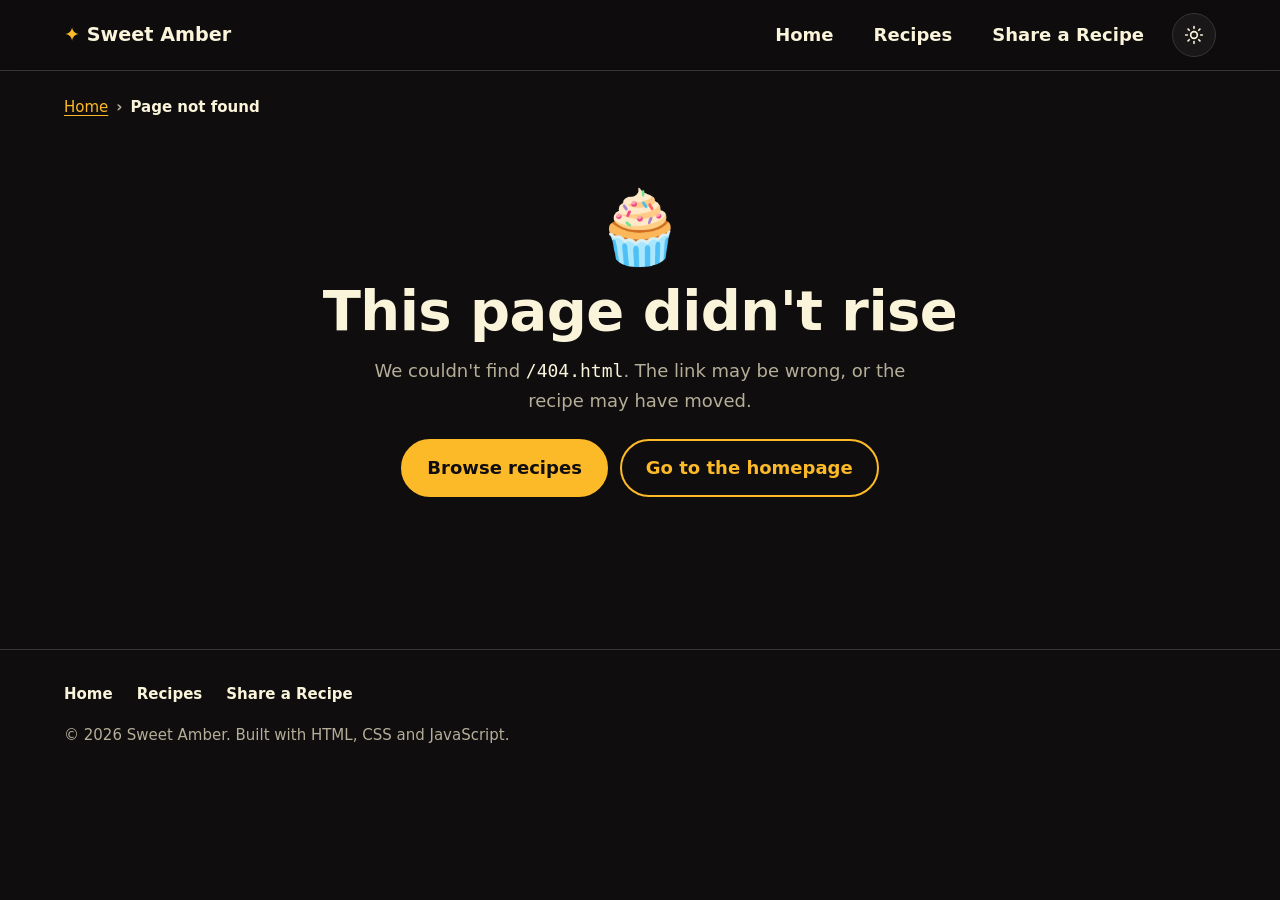
==== recipe.html @ 149a0ef0 "Build Sweet Amber dessert recipe site - index.html: hero with a typing animation on the intro hook, " ====
<!DOCTYPE html>
<html lang="en" data-theme="dark">
<head>
  <meta charset="UTF-8">
  <meta name="viewport" content="width=device-width, initial-scale=1.0">
  <meta name="description" content="A dessert recipe from Sweet Amber, with ingredients and step-by-step method.">
  <meta name="color-scheme" content="dark light">
  <title>Recipe | Sweet Amber</title>
  <link rel="icon" href="data:image/svg+xml,%3Csvg xmlns=%22http://www.w3.org/2000/svg%22 viewBox=%220 0 100 100%22%3E%3Ctext y=%22.9em%22 font-size=%2290%22%3E%F0%9F%A7%81%3C/text%3E%3C/svg%3E">
  <link rel="stylesheet" href="css/styles.css">
  <!-- Not deferred on purpose: applies the saved light/dark theme before the page is drawn -->
  <script src="js/main.js"></script>
</head>
<body>
  <a class="skip-link" href="#main">Skip to main content</a>

  <header class="site-header" id="site-header">
    <a class="brand" href="index.html">Sweet Amber</a>
    <!-- Same nav on every page; aria-current marks (and highlights) the page you're on -->
    <nav class="site-nav" aria-label="Main">
      <!-- Menu and theme buttons stay hidden until main.js runs, so without JavaScript the links always show -->
      <button type="button" class="icon-button nav-toggle" id="nav-toggle" aria-expanded="false" aria-controls="nav-links" hidden>
        <svg viewBox="0 0 20 16" aria-hidden="true" focusable="false">
          <line x1="1" y1="1" x2="19" y2="1"/>
          <line x1="1" y1="8" x2="19" y2="8"/>
          <line x1="1" y1="15" x2="19" y2="15"/>
        </svg>
        Menu
      </button>
      <ul class="nav-links" id="nav-links">
        <li><a href="index.html">Home</a></li>
        <li><a href="recipes.html" aria-current="true">Recipes</a></li>
        <li><a href="share.html">Share a Recipe</a></li>
      </ul>
    </nav>
    <button type="button" class="icon-button theme-toggle" id="theme-toggle" aria-pressed="false" aria-label="Light theme" title="Light theme" hidden>
      <svg class="icon-sun" viewBox="0 0 24 24" aria-hidden="true" focusable="false">
        <circle cx="12" cy="12" r="4"/>
        <path d="M12 2v2M12 20v2M4.9 4.9l1.4 1.4M17.7 17.7l1.4 1.4M2 12h2M20 12h2M4.9 19.1l1.4-1.4M17.7 6.3l1.4-1.4"/>
      </svg>
      <svg class="icon-moon" viewBox="0 0 24 24" aria-hidden="true" focusable="false">
        <path d="M21 12.8A9 9 0 1 1 11.2 3a7 7 0 0 0 9.8 9.8z"/>
      </svg>
    </button>
  </header>

  <main id="main">
    <nav class="breadcrumb" aria-label="Breadcrumb">
      <ol>
        <li><a href="index.html">Home</a></li>
        <li><a href="recipes.html">Recipes</a></li>
        <li id="crumb-current" aria-current="page">Recipe</li>
      </ol>
    </nav>

    <!-- main.js fills this in from the ?id= in the address, then shows it -->
    <article class="recipe-detail" id="recipe-detail" hidden>
      <header class="recipe-header">
        <p class="card-emoji" id="recipe-emoji" aria-hidden="true"></p>
        <p><small class="category-tag" id="recipe-category"></small></p>
        <h1 id="recipe-title">Recipe</h1>
        <p class="description" id="recipe-description"></p>
        <ul class="recipe-facts" id="recipe-facts" aria-label="Times and servings"></ul>
      </header>

      <section class="recipe-panel" aria-labelledby="ingredients-title">
        <h2 id="ingredients-title">Ingredients</h2>
        <ul class="ingredients" id="recipe-ingredients"></ul>
      </section>

      <section class="recipe-panel" aria-labelledby="steps-title">
        <h2 id="steps-title">Method</h2>
        <ol class="steps" id="recipe-steps"></ol>
      </section>

      <p class="hero-actions recipe-actions">
        <a class="button button--ghost" href="recipes.html">All recipes</a>
        <a class="button" id="recipe-more" href="recipes.html">More recipes</a>
      </p>
    </article>
    <noscript><p class="empty-message">Turn on JavaScript to see this recipe, or <a href="recipes.html">browse all recipes</a>.</p></noscript>
  </main>

  <footer class="site-footer">
    <!-- main.js copies the main nav's links into this list -->
    <nav aria-label="Footer">
      <ul class="footer-links" id="footer-links"></ul>
    </nav>
    <p>&copy; 2026 Sweet Amber. Built with HTML, CSS and JavaScript.</p>
  </footer>

  <button type="button" class="to-top" id="to-top" aria-label="Back to top" hidden>
    <svg viewBox="0 0 24 24" aria-hidden="true" focusable="false">
      <polyline points="6 15 12 9 18 15"/>
    </svg>
  </button>
</body>
</html>
---- css/styles.css ----
/* ==========================================================================
   Sweet Amber — styles for every page
   Dark theme by default (coal background, light text, amber accents).
   A light theme swaps the color tokens when <html data-theme="light">.
   Mobile first: base rules are for phones; @media blocks add wider layouts.
   ========================================================================== */

:root {
  /* Dark theme (default) */
  --bg: #0f0d0e;            /* coal page background */
  --surface: #1a1718;       /* cards, header, panels */
  --surface-2: #262122;     /* inputs, hover states, chips */
  --line: #3a3433;          /* borders */
  --text: #f9f4da;          /* main text */
  --muted: #b5ae98;         /* secondary text */
  --accent: #fcba28;        /* amber text: links, active nav, labels */
  --accent-hover: #ffcd5c;
  --amber: #fcba28;         /* amber fill: buttons, active filter */
  --amber-hover: #ffcd5c;
  --on-amber: #0f0d0e;      /* text on amber fills */
  --error: #f38ba3;
  --success: #3fcf8e;
  --placeholder: #9a9480;
  --shadow: 0 0.75rem 2rem rgb(0 0 0 / 0.45);

  /* Spacing scale */
  --space-xs: 0.5rem;
  --space-sm: 0.75rem;
  --space-md: 1rem;
  --space-lg: 1.5rem;
  --space-xl: 2rem;
  --space-2xl: 3rem;
  --space-3xl: 5rem;

  --radius: 0.875rem;
  --content-width: 72rem;
  --gutter: var(--space-md);

  color-scheme: dark;
}

/* Light theme: cream background, dark text, darker amber for readable text */
:root[data-theme="light"] {
  --bg: #fffaf0;
  --surface: #ffffff;
  --surface-2: #f5ecda;
  --line: #e0d3b8;
  --text: #1f1a17;
  --muted: #5c5347;
  --accent: #8a5300;
  --accent-hover: #6b4000;
  --on-amber: #1f1a17;
  --error: #b4234a;
  --success: #1b7a45;
  --placeholder: #6e6454;
  --shadow: 0 0.75rem 2rem rgb(60 40 10 / 0.12);

  color-scheme: light;
}

/* ==========================================================================
   Base
   ========================================================================== */
*,
*::before,
*::after {
  box-sizing: border-box;
}

[hidden] {
  display: none !important;
}

html {
  scroll-padding-top: 5.5rem; /* jumps land below the sticky header */
}

@media (prefers-reduced-motion: no-preference) {
  html {
    scroll-behavior: smooth;
  }
}

body {
  margin: 0;
  background-color: var(--bg);
  color: var(--text);
  font-family: system-ui, -apple-system, "Segoe UI", Roboto, "Helvetica Neue", Arial, sans-serif;
  font-size: clamp(1rem, 0.95rem + 0.25vw, 1.125rem);
  line-height: 1.65;
  transition: background-color 0.25s ease, color 0.25s ease;
}

h1,
h2,
h3 {
  line-height: 1.15;
  letter-spacing: -0.01em;
}

a {
  color: var(--accent);
  text-underline-offset: 0.2em;
}

a:hover {
  color: var(--accent-hover);
}

:focus-visible {
  outline: 3px solid var(--accent);
  outline-offset: 3px;
}

/* Hidden on screen, still read by screen readers */
.visually-hidden {
  position: absolute;
  width: 1px;
  height: 1px;
  overflow: hidden;
  clip-path: inset(50%);
  white-space: nowrap;
}

.skip-link {
  position: absolute;
  top: var(--space-xs);
  left: var(--space-xs);
  z-index: 200;
  padding: var(--space-xs) var(--space-md);
  border-radius: 0.5rem;
  background-color: var(--amber);
  color: var(--on-amber);
  font-weight: 700;
  transform: translateY(-200%);
}

.skip-link:focus {
  transform: none;
}

main {
  width: min(100% - 2 * var(--gutter), var(--content-width));
  margin-inline: auto;
  padding-block: var(--space-lg) var(--space-3xl);
}

/* ==========================================================================
   Header: brand, main nav (Menu button + links), theme button
   Phones and tablets (under 1024px): brand, Menu and theme buttons on the
   first row; the links drop down below when Menu is pressed. main.js sets
   data-menu on the header; without JavaScript there is no data-menu, so
   the links simply always show.
   The Menu button sits right before the links in the HTML, so after
   opening the menu, Tab moves straight into the links.
   ========================================================================== */
.site-header {
  position: sticky;
  top: 0;
  z-index: 100;
  display: flex;
  flex-wrap: wrap;
  align-items: center;
  gap: var(--space-sm);
  /* Full-width bar, content lined up with <main> */
  padding: var(--space-sm) max(var(--gutter), calc((100% - var(--content-width)) / 2));
  border-bottom: 1px solid var(--line);
  background-color: color-mix(in srgb, var(--bg) 92%, transparent);
  backdrop-filter: blur(8px);
  view-transition-name: site-header; /* stays put during page transitions */
}

.brand {
  margin-right: auto;
  color: var(--text);
  font-size: 1.2rem;
  font-weight: 800;
  text-decoration: none;
}

.brand::before {
  content: "✦ ";
  content: "✦ " / "";
  color: var(--accent);
}

.brand:hover {
  color: var(--accent);
}

/* Round icon buttons: theme toggle and menu */
.icon-button {
  display: inline-flex;
  align-items: center;
  justify-content: center;
  gap: var(--space-xs);
  min-width: 2.75rem;
  min-height: 2.75rem; /* 44px tap target */
  padding: 0 var(--space-md);
  border: 1px solid var(--line);
  border-radius: 999px;
  background-color: var(--surface);
  color: var(--text);
  font: inherit;
  font-weight: 600;
  cursor: pointer;
}

.icon-button:hover {
  border-color: var(--accent);
  color: var(--accent);
}

.icon-button svg {
  width: 1.25rem;
  height: 1.25rem;
  fill: none;
  stroke: currentColor;
  stroke-width: 2;
  stroke-linecap: round;
  stroke-linejoin: round;
}

.theme-toggle {
  padding: 0;
}

/* Sun shows in dark mode (switch to light); moon shows in light mode */
.theme-toggle .icon-moon,
:root[data-theme="light"] .theme-toggle .icon-sun {
  display: none;
}

:root[data-theme="light"] .theme-toggle .icon-moon {
  display: block;
}

/* Hamburger lines turn into an X when open */
.nav-toggle line {
  transform-box: fill-box;
  transform-origin: center;
  transition: transform 0.2s ease, opacity 0.2s ease;
}

.nav-toggle[aria-expanded="true"] line:nth-child(1) {
  transform: translateY(7px) rotate(45deg);
}

.nav-toggle[aria-expanded="true"] line:nth-child(2) {
  opacity: 0;
}

.nav-toggle[aria-expanded="true"] line:nth-child(3) {
  transform: translateY(-7px) rotate(-45deg);
}

/* The nav's own box is dropped (its landmark stays), so the Menu button and
   the list line up as items of the header row */
.site-nav {
  display: contents;
}

/* Links: a full-width row under the brand on phones and tablets */
.nav-links {
  order: 3;
  flex-basis: 100%;
  display: flex;
  flex-direction: column;
  gap: var(--space-xs);
  margin: 0;
  padding: var(--space-xs) 0;
  list-style: none;
}

.site-header[data-menu="closed"] .nav-links {
  display: none;
}

.nav-links a {
  display: block;
  padding: var(--space-sm) var(--space-md);
  border-radius: 0.5rem;
  color: var(--text);
  font-weight: 600;
  text-decoration: none;
}

.nav-links a:hover {
  background-color: var(--surface-2);
  color: var(--accent);
}

/* Current page (aria-current="page") and the section a page belongs to
   (aria-current="true", used on recipe detail pages) */
.nav-links a[aria-current] {
  background-color: color-mix(in srgb, var(--amber) 16%, transparent);
  color: var(--accent);
  box-shadow: inset 3px 0 0 var(--amber);
}

/* ==========================================================================
   Breadcrumb: Home › Recipes › Key Lime Pie
   ========================================================================== */
.breadcrumb ol {
  display: flex;
  flex-wrap: wrap;
  align-items: center;
  gap: var(--space-xs);
  margin: 0 0 var(--space-lg);
  padding: 0;
  list-style: none;
  color: var(--muted);
  font-size: 0.9375rem;
}

/* The › separator is drawn by CSS and hidden from screen readers */
.breadcrumb li + li::before {
  content: "›";
  content: "›" / "";
  margin-right: var(--space-xs);
  color: var(--muted);
}

.breadcrumb [aria-current="page"] {
  color: var(--text);
  font-weight: 600;
}

/* ==========================================================================
   Buttons
   ========================================================================== */
.button,
.form-actions button {
  display: inline-flex;
  align-items: center;
  justify-content: center;
  min-height: 2.75rem;
  padding: var(--space-sm) var(--space-lg);
  border: 2px solid var(--amber);
  border-radius: 999px;
  background-color: var(--amber);
  color: var(--on-amber);
  font: inherit;
  font-weight: 700;
  text-decoration: none;
  cursor: pointer;
  transition: background-color 0.15s ease, border-color 0.15s ease, transform 0.1s ease;
}

.button:hover,
.form-actions button:hover {
  border-color: var(--amber-hover);
  background-color: var(--amber-hover);
  color: var(--on-amber);
}

.button:active,
.form-actions button:active {
  transform: translateY(1px);
}

.button--ghost,
.form-actions button[type="reset"] {
  background-color: transparent;
  color: var(--accent);
}

.button--ghost:hover,
.form-actions button[type="reset"]:hover {
  background-color: color-mix(in srgb, var(--amber) 12%, transparent);
  color: var(--accent-hover);
}

.form-actions button:disabled {
  opacity: 0.6;
  cursor: progress;
}

/* ==========================================================================
   Homepage
   ========================================================================== */
.hero {
  padding-block: var(--space-xl) var(--space-2xl);
}

.eyebrow {
  margin: 0 0 var(--space-sm);
  color: var(--accent);
  font-size: 0.875rem;
  font-weight: 700;
  letter-spacing: 0.14em;
  text-transform: uppercase;
}

.hero h1 {
  max-width: 16ch;
  margin: 0 0 var(--space-md);
  font-size: clamp(2.5rem, 1.4rem + 5vw, 4.75rem);
}

/* Typing line. main.js types the hook into an <output> laid over the
   original sentence, which turns transparent but keeps its space, so
   nothing below jumps. Screen readers read the original once. */
.typing {
  position: relative;
  max-width: 38ch;
  margin: 0 0 var(--space-lg);
  font-size: clamp(1.25rem, 1rem + 1.25vw, 1.875rem);
  font-weight: 600;
  line-height: 1.35;
}

.typing.is-typing {
  color: transparent;
}

.typing output {
  position: absolute;
  inset: 0;
  color: var(--text);
}

.typing output::after {
  content: "";
  display: inline-block;
  width: 0.08em;
  height: 1.1em;
  margin-left: 0.06em;
  vertical-align: -0.15em;
  background-color: var(--amber);
  animation: caret-blink 1s steps(1) infinite;
}

@keyframes caret-blink {
  50% {
    opacity: 0;
  }
}

.hero-intro {
  max-width: 60ch;
  margin: 0 0 var(--space-xl);
  color: var(--muted);
}

.hero-actions {
  display: flex;
  flex-wrap: wrap;
  gap: var(--space-sm);
  margin: 0;
}

.section-heading {
  margin: 0 0 var(--space-md);
  font-size: clamp(1.5rem, 1.2rem + 1.25vw, 2.125rem);
}

.home-section {
  margin-bottom: var(--space-2xl);
}

/* Category shortcuts on the homepage */
.category-links {
  display: grid;
  grid-template-columns: repeat(2, minmax(0, 1fr));
  gap: var(--space-sm);
  margin: 0;
  padding: 0;
  list-style: none;
}

.category-links a {
  display: flex;
  flex-direction: column;
  gap: 0.25rem;
  height: 100%;
  padding: var(--space-md);
  border: 1px solid var(--line);
  border-radius: var(--radius);
  background-color: var(--surface);
  color: var(--text);
  font-weight: 700;
  text-decoration: none;
  transition: border-color 0.15s ease, transform 0.15s ease;
}

.category-links a:hover {
  border-color: var(--amber);
  color: var(--accent);
  transform: translateY(-2px);
}

.category-links small {
  color: var(--muted);
  font-weight: 400;
}

.category-icon {
  font-size: 1.75rem;
  line-height: 1;
}

/* ==========================================================================
   Page headings
   ========================================================================== */
.page-intro {
  margin-bottom: var(--space-xl);
}

.page-intro h1 {
  margin: 0 0 var(--space-sm);
  font-size: clamp(2.25rem, 1.5rem + 3vw, 3.5rem);
}

.page-intro p {
  max-width: 60ch;
  margin: 0;
  color: var(--muted);
}

/* ==========================================================================
   Recipe cards (recipes page and homepage favourites)
   ========================================================================== */
.filters {
  display: flex;
  flex-wrap: wrap;
  gap: var(--space-xs);
  margin: 0 0 var(--space-md);
}

.filters button {
  min-height: 2.75rem;
  padding: var(--space-xs) var(--space-md);
  border: 1px solid var(--line);
  border-radius: 999px;
  background-color: transparent;
  color: var(--text);
  font: inherit;
  font-weight: 600;
  cursor: pointer;
}

.filters button:hover {
  border-color: var(--amber);
  color: var(--accent);
}

.filters button[aria-pressed="true"] {
  border-color: var(--amber);
  background-color: var(--amber);
  color: var(--on-amber);
}

.result-count {
  margin: 0 0 var(--space-lg);
  color: var(--muted);
  font-size: 0.9375rem;
}

.recipe-grid {
  display: grid;
  grid-template-columns: minmax(0, 1fr);
  gap: var(--space-lg);
  margin: 0;
  padding: 0;
  list-style: none;
}

.recipe-card {
  display: flex;
  flex-direction: column;
  height: 100%;
  padding: var(--space-lg);
  border: 1px solid var(--line);
  border-top: 3px solid var(--amber);
  border-radius: var(--radius);
  background-color: var(--surface);
  box-shadow: var(--shadow);
  transition: transform 0.15s ease, border-color 0.15s ease;
}

.recipe-card:hover {
  border-color: var(--amber);
  transform: translateY(-3px);
}

.recipe-card .card-top {
  display: flex;
  align-items: center;
  justify-content: space-between;
  gap: var(--space-sm);
  margin: 0 0 var(--space-sm);
}

.card-emoji {
  font-size: 2.25rem;
  line-height: 1;
}

.category-tag {
  padding: 0.125rem var(--space-sm);
  border-radius: 999px;
  background-color: var(--surface-2);
  color: var(--accent);
  font-size: 0.8125rem;
  font-weight: 700;
  letter-spacing: 0.04em;
  text-transform: uppercase;
}

.recipe-card h2,
.recipe-card h3 {
  margin: 0 0 var(--space-xs);
  font-size: 1.3rem;
}

.recipe-card .description {
  margin: 0 0 var(--space-md);
  color: var(--muted);
}

.recipe-card .prep {
  margin: 0 0 var(--space-lg);
  font-size: 0.9375rem;
  font-weight: 600;
}

.recipe-card .prep::before {
  content: "⏱ ";
  content: "⏱ " / "";
}

.recipe-card .card-link {
  align-self: flex-start;
  margin-top: auto;
}

.empty-message {
  padding: var(--space-xl);
  border: 1px dashed var(--line);
  border-radius: var(--radius);
  color: var(--muted);
  text-align: center;
}

/* ==========================================================================
   Recipe detail page
   ========================================================================== */
.recipe-header {
  margin-bottom: var(--space-xl);
}

.recipe-header .card-emoji {
  display: block;
  margin-bottom: var(--space-sm);
  font-size: 3.5rem;
}

.recipe-header h1 {
  margin: 0 0 var(--space-sm);
  font-size: clamp(2.25rem, 1.5rem + 3vw, 3.5rem);
}

.recipe-header .description {
  max-width: 60ch;
  margin: 0 0 var(--space-lg);
  color: var(--muted);
}

/* Prep / cook / chill / serves facts: a list of small labelled boxes */
.recipe-facts {
  display: grid;
  grid-template-columns: repeat(2, minmax(0, 1fr));
  gap: var(--space-sm);
  margin: 0;
  padding: 0;
  list-style: none;
}

.recipe-facts li {
  display: flex;
  flex-direction: column;
  padding: var(--space-sm) var(--space-md);
  border: 1px solid var(--line);
  border-radius: 0.625rem;
  background-color: var(--surface);
}

.recipe-facts small {
  color: var(--muted);
  font-size: 0.8125rem;
  font-weight: 700;
  letter-spacing: 0.06em;
  text-transform: uppercase;
}

.recipe-facts strong {
  font-size: 1.0625rem;
}

/* Phones: a lone last box (odd count) stretches across both columns */
@media (max-width: 639px) {
  .recipe-facts li:last-child:nth-child(odd) {
    grid-column: 1 / -1;
  }
}

/* Header, ingredients, method and links; ingredients and method sit side by
   side on desktop */
.recipe-detail {
  display: grid;
  grid-template-columns: minmax(0, 1fr);
  gap: var(--space-xl);
}

.recipe-header {
  margin-bottom: 0;
}

.recipe-header .category-tag {
  display: inline-block;
}

.recipe-header p {
  margin: 0 0 var(--space-sm);
}

.recipe-actions {
  margin: 0;
}

.recipe-panel {
  padding: var(--space-lg);
  border: 1px solid var(--line);
  border-radius: var(--radius);
  background-color: var(--surface);
}

.recipe-panel h2 {
  margin: 0 0 var(--space-md);
  color: var(--accent);
  font-size: 1.375rem;
}

.ingredients {
  margin: 0;
  padding: 0;
  list-style: none;
}

.ingredients li {
  padding: var(--space-xs) 0;
  border-bottom: 1px dashed var(--line);
}

.ingredients li::before {
  content: "• ";
  content: "• " / "";
  color: var(--accent);
  font-weight: 800;
}

.steps {
  margin: 0;
  padding: 0;
  list-style: none;
  counter-reset: step;
}

.steps li {
  position: relative;
  margin-bottom: var(--space-md);
  padding-left: 2.75rem;
  counter-increment: step;
}

/* Numbered amber circles; the <ol> still announces the numbers */
.steps li::before {
  content: counter(step);
  content: counter(step) / "";
  position: absolute;
  top: 0;
  left: 0;
  display: grid;
  place-items: center;
  width: 2rem;
  height: 2rem;
  border-radius: 50%;
  background-color: var(--amber);
  color: var(--on-amber);
  font-weight: 800;
}

/* ==========================================================================
   Share form
   ========================================================================== */
/* Share page layout: one column on phones; on desktop the form and its
   confirmation on the left, the handler flow panel on the right */
.share-page {
  display: grid;
  grid-template-columns: minmax(0, 1fr);
  gap: var(--space-lg);
  align-items: start;
}

.share-page > .breadcrumb ol,
.share-page > .page-intro {
  margin-bottom: 0;
}

.share-form {
  padding: var(--space-lg);
  border: 1px solid var(--line);
  border-radius: var(--radius);
  background-color: var(--surface);
}

.share-form fieldset {
  margin: 0 0 var(--space-lg);
  padding: 0;
  border: 0;
}

.share-form legend {
  margin-bottom: var(--space-md);
  color: var(--accent);
  font-size: 1.125rem;
  font-weight: 800;
}

.field {
  display: flex;
  flex-direction: column;
  gap: 0.375rem;
  margin: 0 0 var(--space-sm);
}

.field label {
  font-weight: 700;
}

abbr[title="required"] {
  color: var(--accent);
  text-decoration: none;
}

.field input,
.field select,
.field textarea {
  width: 100%;
  padding: var(--space-sm) var(--space-md);
  border: 1.5px solid var(--line);
  border-radius: 0.5rem;
  background-color: var(--surface-2);
  color: var(--text);
  font: inherit;
  transition: border-color 0.15s ease;
}

.field textarea {
  min-height: 8rem;
  resize: vertical;
}

.field input::placeholder,
.field textarea::placeholder {
  color: var(--placeholder);
}

.field input:focus,
.field select:focus,
.field textarea:focus {
  border-color: var(--amber);
  outline: 3px solid color-mix(in srgb, var(--amber) 35%, transparent);
  outline-offset: 1px;
}

.field.is-valid input,
.field.is-valid select,
.field.is-valid textarea {
  border-color: var(--success);
}

.field.is-invalid input,
.field.is-invalid select,
.field.is-invalid textarea {
  border-color: var(--error);
}

.hint,
.error {
  margin: 0;
  font-size: 0.875rem;
  line-height: 1.4;
}

.hint {
  color: var(--muted);
}

.error {
  min-height: 1.4em; /* one line kept even when empty, so a message appearing
                        doesn't push the Submit button away mid-click */
  color: var(--error);
  font-weight: 600;
}

/* ✕ before each error, so color isn't the only signal */
.error:not(:empty)::before {
  content: "✕ ";
  content: "✕ " / "";
}

.form-actions {
  display: flex;
  flex-wrap: wrap;
  gap: var(--space-sm);
  margin: 0;
}

.form-status {
  margin: var(--space-md) 0 0;
  font-weight: 600;
}

.form-status:empty {
  display: none;
}

.form-status.is-error {
  color: var(--error);
}

.form-status.is-success {
  color: var(--success);
}

/* Confirmation card after a valid submission */
.confirmation {
  padding: var(--space-lg);
  border: 1px solid var(--line);
  border-top: 4px solid var(--success);
  border-radius: var(--radius);
  background-color: var(--surface);
  animation: rise 0.3s ease-out;
}

.confirmation h2 {
  margin: 0 0 var(--space-xs);
  font-size: 1.375rem;
}

.confirmation h2::before {
  content: "✓ ";
  content: "✓ " / "";
  color: var(--success);
}

.confirmation > p {
  margin: 0 0 var(--space-md);
  color: var(--muted);
}

.confirmation dl {
  display: grid;
  grid-template-columns: max-content minmax(0, 1fr);
  gap: var(--space-xs) var(--space-lg);
  margin: 0;
}

.confirmation dt {
  color: var(--accent);
  font-size: 0.8125rem;
  font-weight: 700;
  letter-spacing: 0.06em;
  text-transform: uppercase;
}

.confirmation dd {
  margin: 0;
  overflow-wrap: anywhere;
}

/* ==========================================================================
   Handler flow panel (share form)
   ========================================================================== */
.flow {
  padding: var(--space-lg);
  border: 1px solid var(--line);
  border-radius: var(--radius);
  background-color: var(--surface);
}

.flow summary {
  display: flex;
  align-items: center;
  justify-content: space-between;
  gap: var(--space-sm);
  border-radius: 0.5rem;
  cursor: pointer;
  list-style: none;
}

.flow summary::-webkit-details-marker {
  display: none;
}

.flow summary h2 {
  margin: 0;
  font-size: 1.125rem;
}

.flow summary::after {
  content: "Show ▾";
  flex-shrink: 0;
  padding: 0.25rem var(--space-sm);
  border: 1.5px solid var(--line);
  border-radius: 999px;
  color: var(--accent);
  font-size: 0.875rem;
  font-weight: 700;
}

.flow[open] summary::after {
  content: "Hide ▴";
}

.flow > p {
  margin: var(--space-sm) 0 var(--space-md);
  color: var(--muted);
  font-size: 0.9375rem;
}

.flow ol {
  display: grid;
  gap: var(--space-xs);
  max-height: 32rem;
  margin: 0;
  padding: 0;
  overflow-y: auto;
  list-style: none;
}

.step {
  display: grid;
  grid-template-columns: minmax(0, 1fr) auto;
  grid-template-areas:
    "code   time"
    "detail detail";
  gap: 0.125rem var(--space-xs);
  padding: var(--space-xs) var(--space-sm);
  border-left: 3px solid var(--line);
  border-radius: 0.5rem;
  background-color: var(--surface-2);
  animation: rise 0.25s ease-out;
}

.step code {
  grid-area: code;
  display: block;
  font-family: ui-monospace, SFMono-Regular, Menlo, monospace;
  font-size: 0.875rem;
  overflow-wrap: break-word;
}

.step.is-pass code,
.step.is-fail code {
  padding-left: 2ch;
  text-indent: -2ch;
}

.step time {
  grid-area: time;
  color: var(--muted);
  font-size: 0.8125rem;
  font-variant-numeric: tabular-nums;
}

.step small {
  grid-area: detail;
  color: var(--muted);
  font-size: 0.8125rem;
}

.step.is-idle {
  animation: none;
}

.step.is-info {
  border-left-color: var(--amber);
}

.step.is-info code {
  color: var(--accent);
}

.step.is-pass {
  border-left-color: var(--success);
}

.step.is-pass code::before {
  content: "✓ ";
  content: "✓ " / "";
  color: var(--success);
}

.step.is-fail {
  border-left-color: var(--error);
}

.step.is-fail code::before {
  content: "✕ ";
  content: "✕ " / "";
  color: var(--error);
}

.step.is-fail small {
  color: var(--error);
}

@keyframes rise {
  from {
    opacity: 0;
    transform: translateY(6px);
  }
}

/* ==========================================================================
   404 page
   ========================================================================== */
.not-found {
  padding-block: var(--space-2xl);
  text-align: center;
}

.not-found .big-emoji {
  margin: 0;
  font-size: 4.5rem;
  line-height: 1;
}

.not-found h1 {
  margin: var(--space-md) 0 var(--space-sm);
  font-size: clamp(2.25rem, 1.5rem + 3vw, 3.5rem);
}

.not-found p {
  max-width: 50ch;
  margin: 0 auto var(--space-lg);
  color: var(--muted);
}

.not-found .hero-actions {
  justify-content: center;
}

.not-found code {
  overflow-wrap: anywhere;
  color: var(--text);
}

/* ==========================================================================
   Footer (links are copied from the main nav by main.js)
   ========================================================================== */
.site-footer {
  display: grid;
  gap: var(--space-md);
  padding: var(--space-xl) max(var(--gutter), calc((100% - var(--content-width)) / 2));
  border-top: 1px solid var(--line);
  color: var(--muted);
  font-size: 0.9375rem;
}

.footer-links {
  display: flex;
  flex-wrap: wrap;
  gap: var(--space-xs) var(--space-lg);
  margin: 0;
  padding: 0;
  list-style: none;
}

.footer-links:empty {
  display: none;
}

.footer-links a {
  color: var(--text);
  font-weight: 600;
  text-decoration: none;
}

.footer-links a:hover,
.footer-links a[aria-current] {
  color: var(--accent);
  text-decoration: underline;
}

.site-footer p {
  margin: 0;
}

/* ==========================================================================
   Back-to-top button
   ========================================================================== */
.to-top {
  position: fixed;
  right: var(--space-md);
  bottom: var(--space-md);
  z-index: 90;
  width: 3rem;
  height: 3rem;
  padding: 0;
  border: 2px solid var(--amber);
  border-radius: 50%;
  background-color: var(--amber);
  color: var(--on-amber);
  box-shadow: var(--shadow);
  cursor: pointer;
  /* Hidden until you scroll down. visibility (not just opacity) keeps the
     invisible button out of the Tab order and away from screen readers */
  visibility: hidden;
  opacity: 0;
  transform: translateY(1rem);
  transition: opacity 0.2s ease, transform 0.2s ease, visibility 0.2s;
}

.to-top.is-visible {
  visibility: visible;
  opacity: 1;
  transform: none;
}

.to-top:hover {
  background-color: var(--amber-hover);
}

.to-top svg {
  width: 1.25rem;
  height: 1.25rem;
  fill: none;
  stroke: currentColor;
  stroke-width: 2.5;
  stroke-linecap: round;
  stroke-linejoin: round;
}

/* ==========================================================================
   Page transitions
   Browsers with cross-page View Transitions cross-fade between pages while
   the header stays in place; others get a short fade-in on load.
   ========================================================================== */
@view-transition {
  navigation: auto;
}

::view-transition-old(root),
::view-transition-new(root) {
  animation-duration: 0.3s;
}

@supports not (view-transition-name: none) {
  main {
    animation: page-in 0.35s ease-out;
  }
}

@keyframes page-in {
  from {
    opacity: 0;
    transform: translateY(8px);
  }
}

/* ==========================================================================
   Tablet (640px and up)
   ========================================================================== */
@media (min-width: 640px) {
  :root {
    --gutter: var(--space-xl);
  }

  .recipe-grid {
    grid-template-columns: repeat(2, minmax(0, 1fr));
  }

  .category-links {
    grid-template-columns: repeat(4, minmax(0, 1fr));
  }

  /* As many boxes per row as fit, sharing the row evenly (no lone box) */
  .recipe-facts {
    grid-template-columns: repeat(auto-fit, minmax(8.5rem, 1fr));
  }

  .share-form {
    padding: var(--space-xl);
  }
}

/* ==========================================================================
   Desktop (1024px and up): menu button hidden, links in a row
   ========================================================================== */
@media (min-width: 1024px) {
  .nav-toggle {
    display: none;
  }

  .nav-links,
  .site-header[data-menu="closed"] .nav-links {
    order: 0;
    flex-basis: auto;
    display: flex;
    flex-direction: row;
    padding: 0;
  }

  .nav-links a {
    padding: var(--space-xs) var(--space-md);
    border-radius: 999px;
  }

  .nav-links a[aria-current] {
    box-shadow: inset 0 -2px 0 var(--amber);
  }

  .recipe-grid {
    grid-template-columns: repeat(3, minmax(0, 1fr));
  }

  .recipe-detail {
    grid-template-columns: minmax(0, 2fr) minmax(0, 3fr);
    align-items: start;
  }

  .recipe-header,
  .recipe-actions {
    grid-column: 1 / -1;
  }

  .share-page {
    grid-template-columns: minmax(0, 3fr) minmax(0, 2fr);
    grid-template-areas:
      "crumb   crumb"
      "intro   intro"
      "form    flow"
      "confirm flow";
  }

  .share-page > .breadcrumb {
    grid-area: crumb;
  }

  .share-page > .page-intro {
    grid-area: intro;
  }

  .share-form {
    grid-area: form;
  }

  .confirmation {
    grid-area: confirm;
  }

  .share-page > .flow {
    grid-area: flow;
  }

  .flow {
    position: sticky;
    top: 5.5rem;
  }

  .hero {
    padding-block: var(--space-3xl);
  }
}

/* ==========================================================================
   Accessibility preferences
   ========================================================================== */
@media (prefers-reduced-motion: reduce) {
  *,
  *::before,
  *::after {
    animation: none !important;
    transition: none !important;
  }

  ::view-transition-group(*),
  ::view-transition-old(*),
  ::view-transition-new(*) {
    animation: none !important;
  }
}

/* Windows High Contrast: keep current page, active filter and focus visible */
@media (forced-colors: active) {
  .nav-links a[aria-current],
  .filters button[aria-pressed="true"],
  .theme-toggle[aria-pressed="true"] {
    outline: 2px solid Highlight;
  }

  .steps li::before {
    border: 1px solid CanvasText;
  }
}
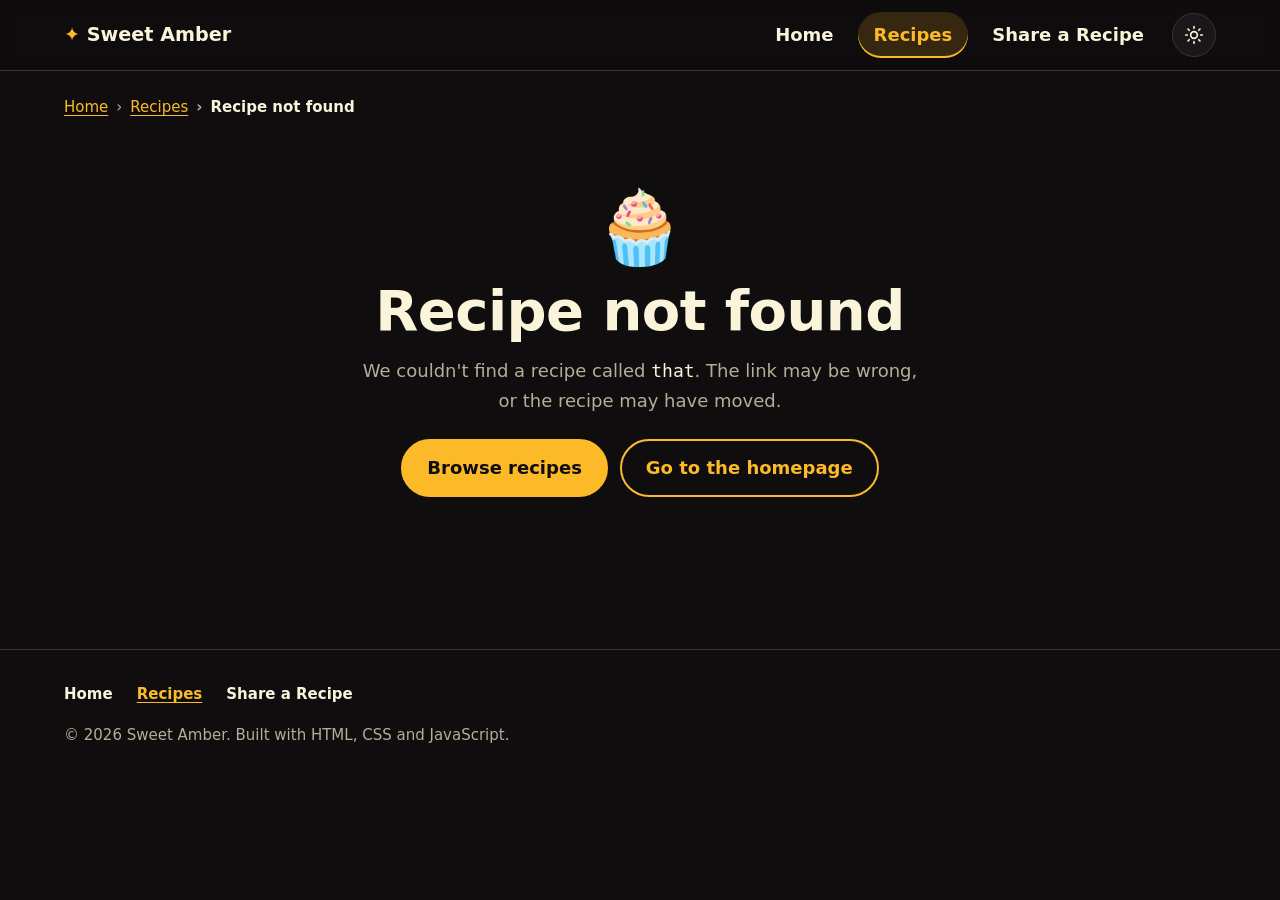
==== commit 92f05e83: "fix: style and link the 404 page correctly at any URL depth GitHub Pages serves 404.html for wrong a" ====
--- a/recipe.html
+++ b/recipe.html
@@ -78,6 +78,16 @@
         <a class="button" id="recipe-more" href="recipes.html">More recipes</a>
       </p>
     </article>
+    <!-- Shown instead when the ?id= in the address doesn't match a recipe -->
+    <section class="not-found" id="recipe-missing" aria-labelledby="missing-title" hidden>
+      <p class="big-emoji" aria-hidden="true">🧁</p>
+      <h1 id="missing-title">Recipe not found</h1>
+      <p>We couldn't find a recipe called <code id="missing-id">that</code>. The link may be wrong, or the recipe may have moved.</p>
+      <p class="hero-actions">
+        <a class="button" href="recipes.html">Browse recipes</a>
+        <a class="button button--ghost" href="index.html">Go to the homepage</a>
+      </p>
+    </section>
     <noscript><p class="empty-message">Turn on JavaScript to see this recipe, or <a href="recipes.html">browse all recipes</a>.</p></noscript>
   </main>
 
